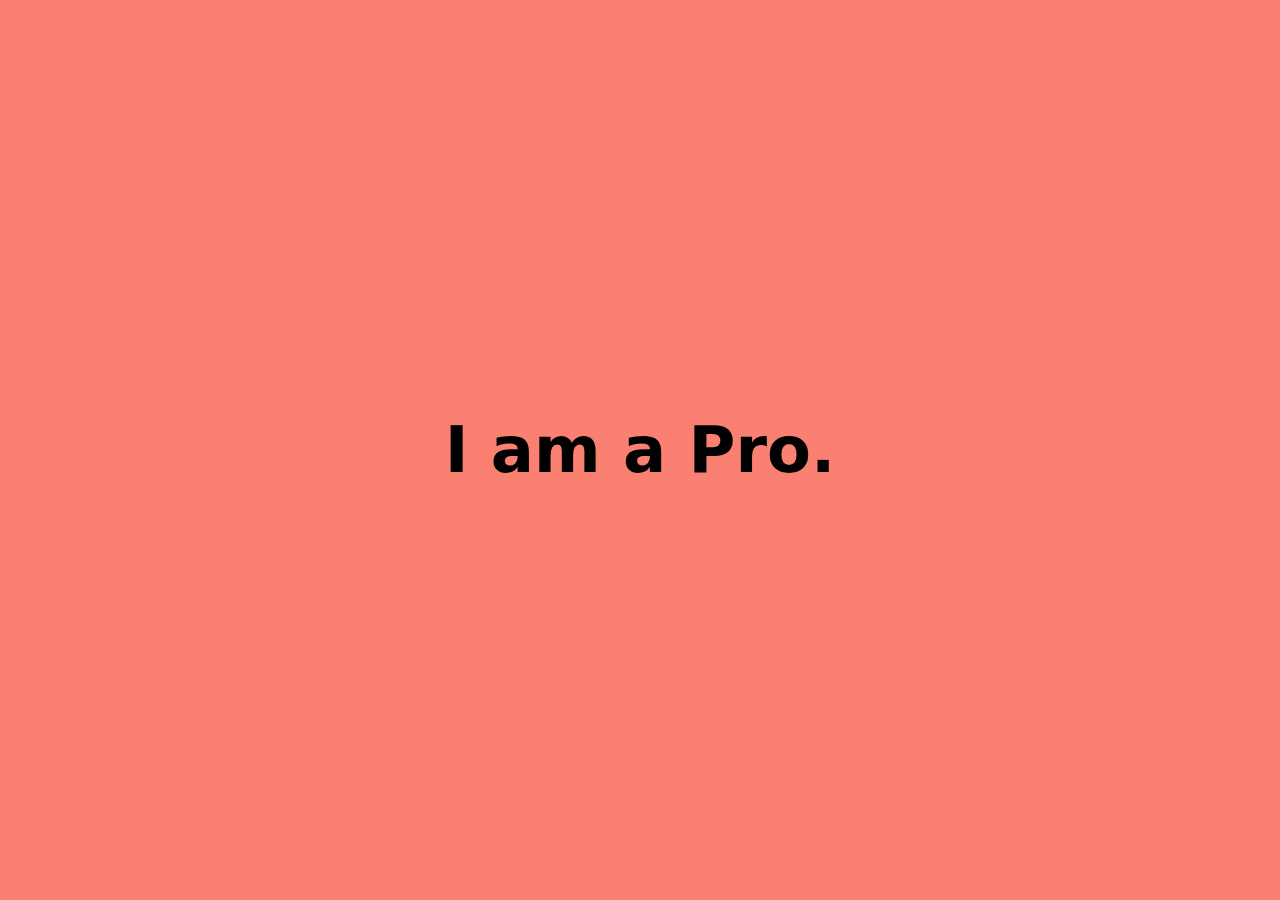
==== animatedText/index.html @ 28f73999 "Animated Text Practice" ====
<!DOCTYPE html>
<html lang="en">
<head>
    <meta charset="UTF-8">
    <meta name="viewport" content="width=device-width, initial-scale=1.0">
    <title>Auto Text Animation</title>
    <link rel="stylesheet" href="style.css">
</head>
<body>
    <div class="container">
        
    </div>
   
<script src="index.js"></script>
</body>
</html>
---- animatedText/style.css ----
@import url("https://fonts.googleapis.com/css2?family=Anton&family=Bodoni+Moda:ital,opsz,wght@0,6..96,400..900;1,6..96,400..900&family=Roboto:ital,wght@0,400;1,900&display=swap");
body {
  margin: 0;
  display: flex;
  justify-content: center;
  height: 100vh;
  align-items: center;
  background-color: salmon;
  font-family: "Anton, Roboto", cursive, sans, bold;
  font-size: 2em;
}
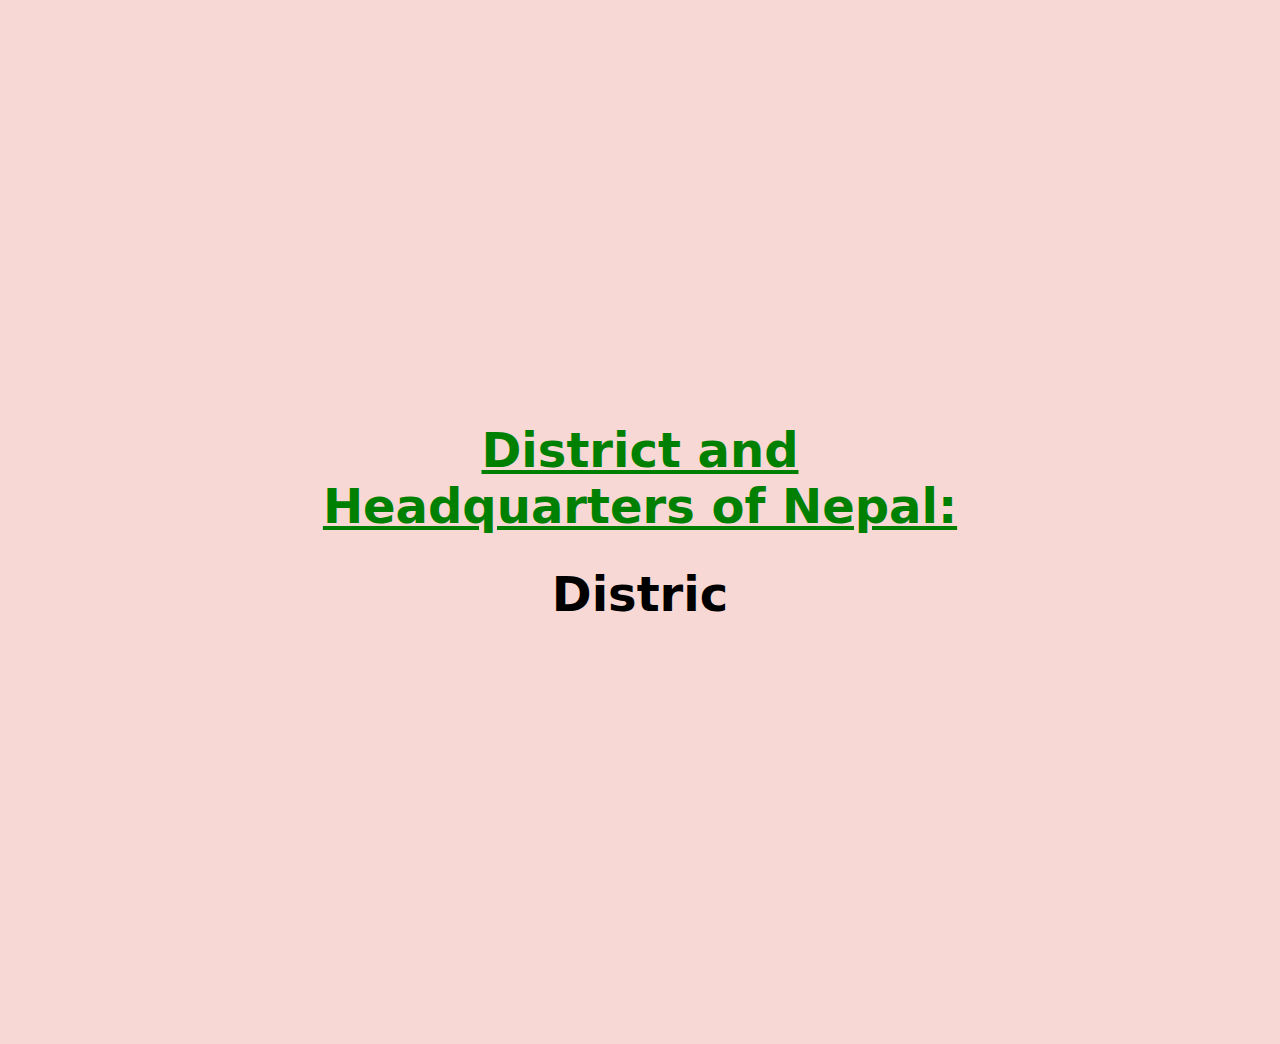
==== commit e5c31641: "District and Headquarters of Nepal Finished" ====
--- a/animatedText/index.html
+++ b/animatedText/index.html
@@ -7,10 +7,11 @@
     <link rel="stylesheet" href="style.css">
 </head>
 <body>
-    <div class="container">
-        
+    <div>
+        <h1 class="district">District and <br>
+          Headquarters of Nepal:</h1>
+        <div class="container"></div>
     </div>
-   
-<script src="index.js"></script>
+    <script src="index.js"></script>
 </body>
-</html>+</html>
--- a/animatedText/style.css
+++ b/animatedText/style.css
@@ -1,11 +1,52 @@
 @import url("https://fonts.googleapis.com/css2?family=Anton&family=Bodoni+Moda:ital,opsz,wght@0,6..96,400..900;1,6..96,400..900&family=Roboto:ital,wght@0,400;1,900&display=swap");
+
 body {
-  margin: 0;
+  margin: 3em;
   display: flex;
+  flex-direction: column;
+  align-items: center;
   justify-content: center;
   height: 100vh;
-  align-items: center;
-  background-color: salmon;
+  background-color: rgb(247, 216, 212);
   font-family: "Anton, Roboto", cursive, sans, bold;
+  font-size: 1.5em;
+}
+
+.district {
+  text-align: center;
   font-size: 2em;
+  text-decoration: underline;
+  color: green;
+  font-weight: bolder;
 }
+
+.container {
+  width: 100%;
+  text-align: center;
+}
+
+@media (max-width: 768px) {
+  body {
+    margin: 1em;
+    font-size: 1em;
+  }
+
+  .district {
+    font-size: 2.5em;
+  }
+
+  .container {
+    width: 100%;
+  }
+}
+
+@media (max-width: 480px) {
+  body {
+    margin: 0.5em;
+    font-size: 0.8em;
+  }
+
+  .district {
+    font-size: 2.2em;
+  }
+}
